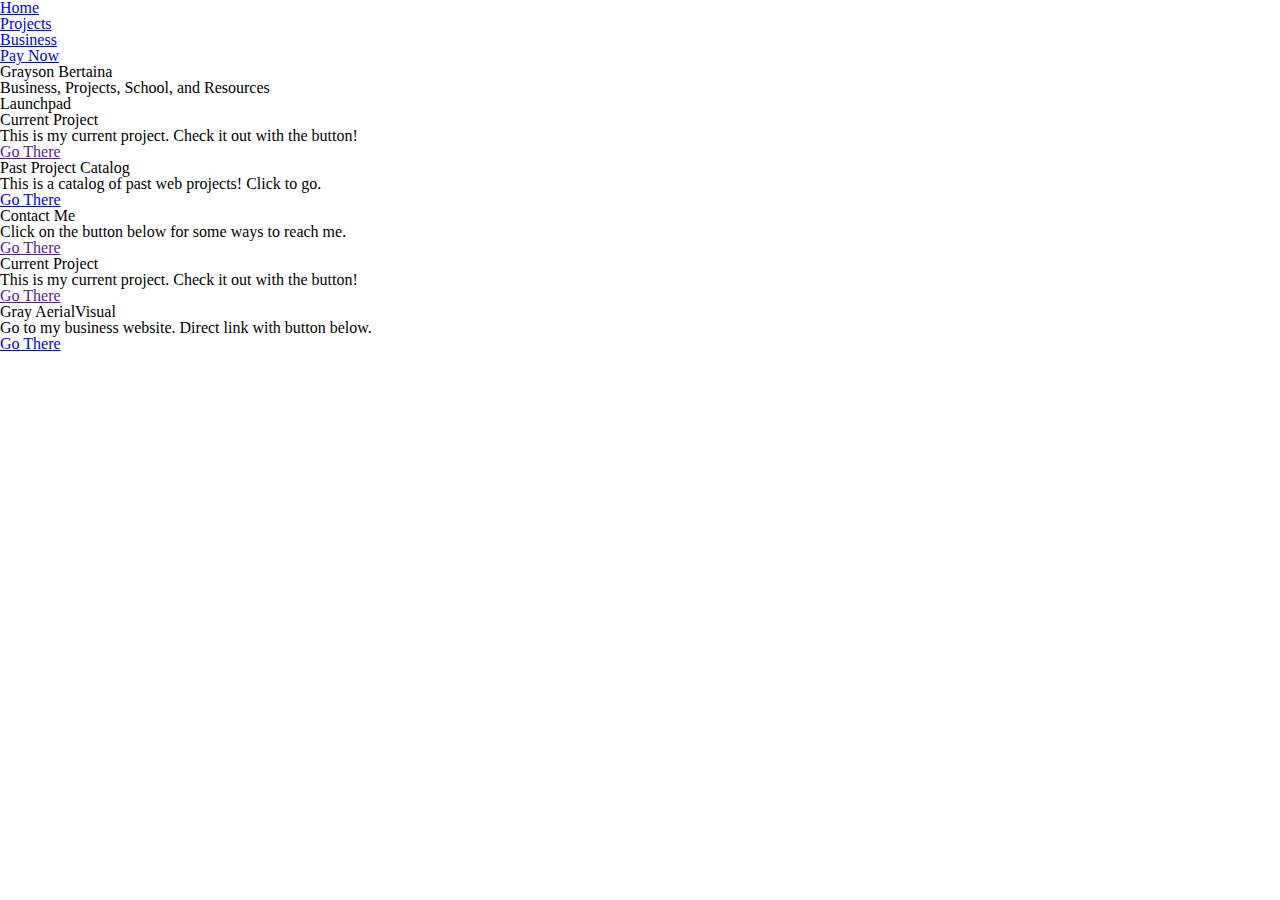
==== index.html @ cfe3fac4 "Updates" ====
<!DOCTYPE html>
<html lang="en" dir="ltr">
  <head>
    <meta charset="utf-8" name="viewport" content="width=device-width,initial-scale=1.0">
    <link href="./resources/css/reset.css" type="text/css" rel="stylesheet" />
    <link href="./resources/css/style.css" type="text/css" rel="stylesheet" />
    <link href="https://fonts.googleapis.com/css?family=Source+Sans+Pro:300,300i,400,400i,700,700i|Titillium+Web:300,300i,400,400i,700,700i" rel="stylesheet">
    <link href="./resources/css/480.css" media="screen and (max-width: 480px)" type="text/css" rel="stylesheet" />
    <link href="./resources/css/768.css" media="screen and (min-width: 481px) and (max-width:768px)" type="text/css" rel="stylesheet" />
    <link href="./resources/css/1024.css" media="screen and (min-width: 769px) and (max-width: 1024px)" type="text/css" rel="stylesheet" />
    <link href="./resources/css/1440.css" media="screen and (min-width: 1025px) and (max-width: 1440px)" type="text/css" rel="stylesheet" />
    <title>Grayson Bertaina</title>
  </head>
  <body>

    <!-- Start Header -->
    <header id="nav">
      <nav>
        <a href="#"><li>Home</li></a>
        <a href="projects.html"><li>Projects</li></a>
        <a href="https://grayaerialvisual.com" target="_blank"><li>Business</li></a>
        <a href="https://www.paypal.me/grayaerialvisual"><li>Pay Now</li></a>
      </nav>
    </header>


    <!-- End Header -->


    <!-- Start Landing Page Section -->

    <div class="page-container">

      <div class="landing-container">
        <div class="landing">
          <div class="jumbotron">
            <h1>Grayson Bertaina</h1>
            <h2>Business, Projects, School, and Resources</h2>
          </div>
        </div>

        <div class="directions-container">
          <h1 id="title">Launchpad</h1>
          <div class="directions">
            <div class="direction">
              <div class="direction-title">
                <h1>Current Project</h1>
              </div>
              <div class="direction-content">
                <p>This is my current project. Check it out with the button!</p>
              </div>
              <a href=""><div class="direction-button">
                Go There
              </div></a>


            </div>
            <div class="direction">
              <div class="direction-title">
                <h1>Past Project Catalog</h1>
              </div>
              <div class="direction-content">
                <p>This is a catalog of past web projects! Click to go.</p>
              </div>
              <a href="projects.html"><div class="direction-button">
                Go There
              </div></a>


            </div>
            <div class="direction">
              <div class="direction-title">
                <h1>Contact Me</h1>
              </div>
              <div class="direction-content">
                <p>Click on the button below for some ways to reach me.</p>
              </div>
              <a href=""><div class="direction-button">
                Go There
              </div></a>


            </div>
            <div class="direction">
              <div class="direction-title">
                <h1>Current Project</h1>
              </div>
              <div class="direction-content">
                <p>This is my current project. Check it out with the button!</p>
              </div>
              <a href=""><div class="direction-button">
                Go There
              </div></a>


            </div>
            <div class="direction">
              <div class="direction-title">
                <h1>Gray AerialVisual</h1>
              </div>
              <div class="direction-content">
                <p>Go to my business website. Direct link with button below.</p>
              </div>
              <a href="https://grayaerialvisual.com" target="_blank"><div class="direction-button">
                Go There
              </div></a>


            </div>
          </div>

  </body>
</html>
---- resources/css/480.css ----
html {
  color: black;
}
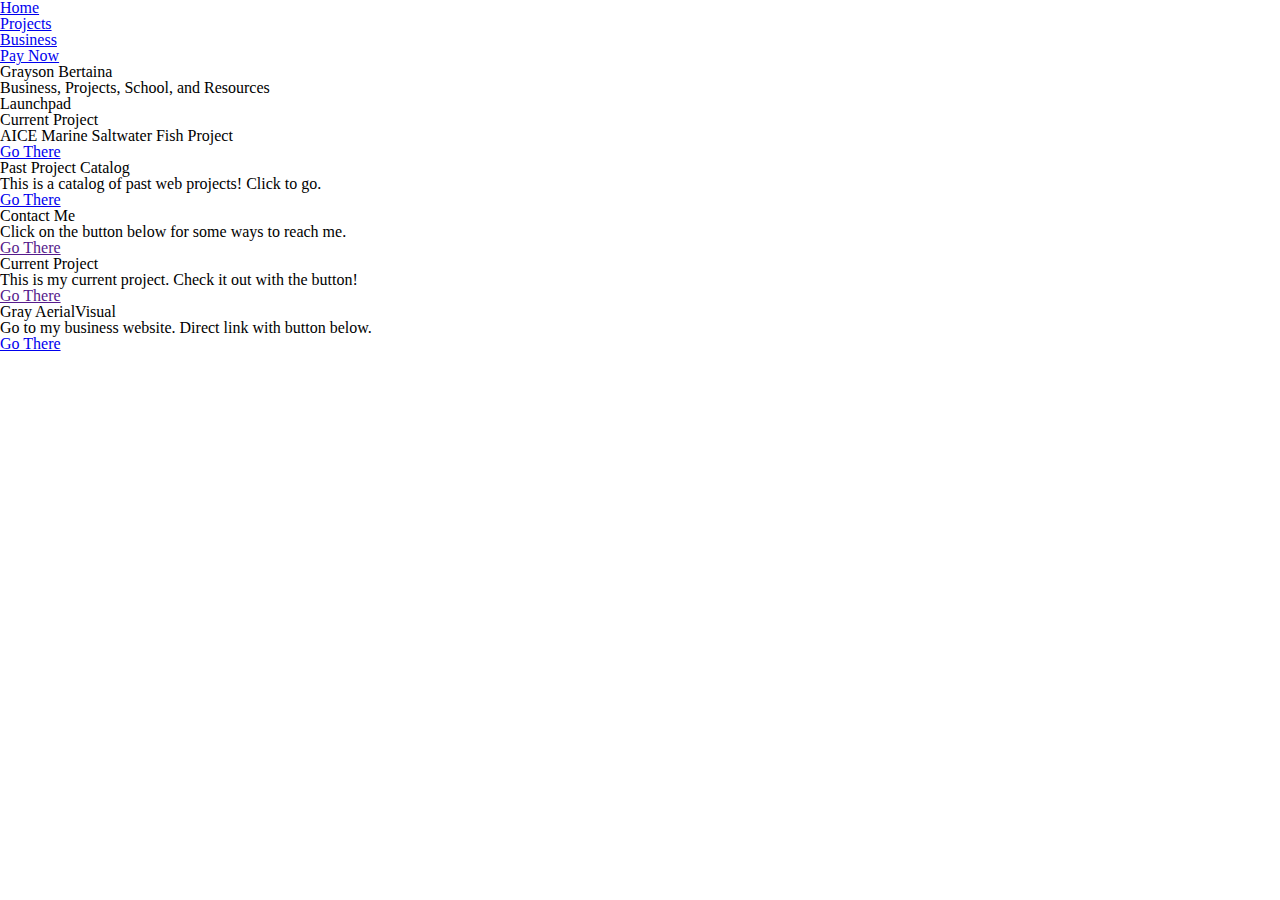
==== commit b7dd010e: "fish" ====
--- a/index.html
+++ b/index.html
@@ -47,9 +47,9 @@
                 <h1>Current Project</h1>
               </div>
               <div class="direction-content">
-                <p>This is my current project. Check it out with the button!</p>
+                <p>AICE Marine Saltwater Fish Project</p>
               </div>
-              <a href=""><div class="direction-button">
+              <a href="fish.html"><div class="direction-button">
                 Go There
               </div></a>
 
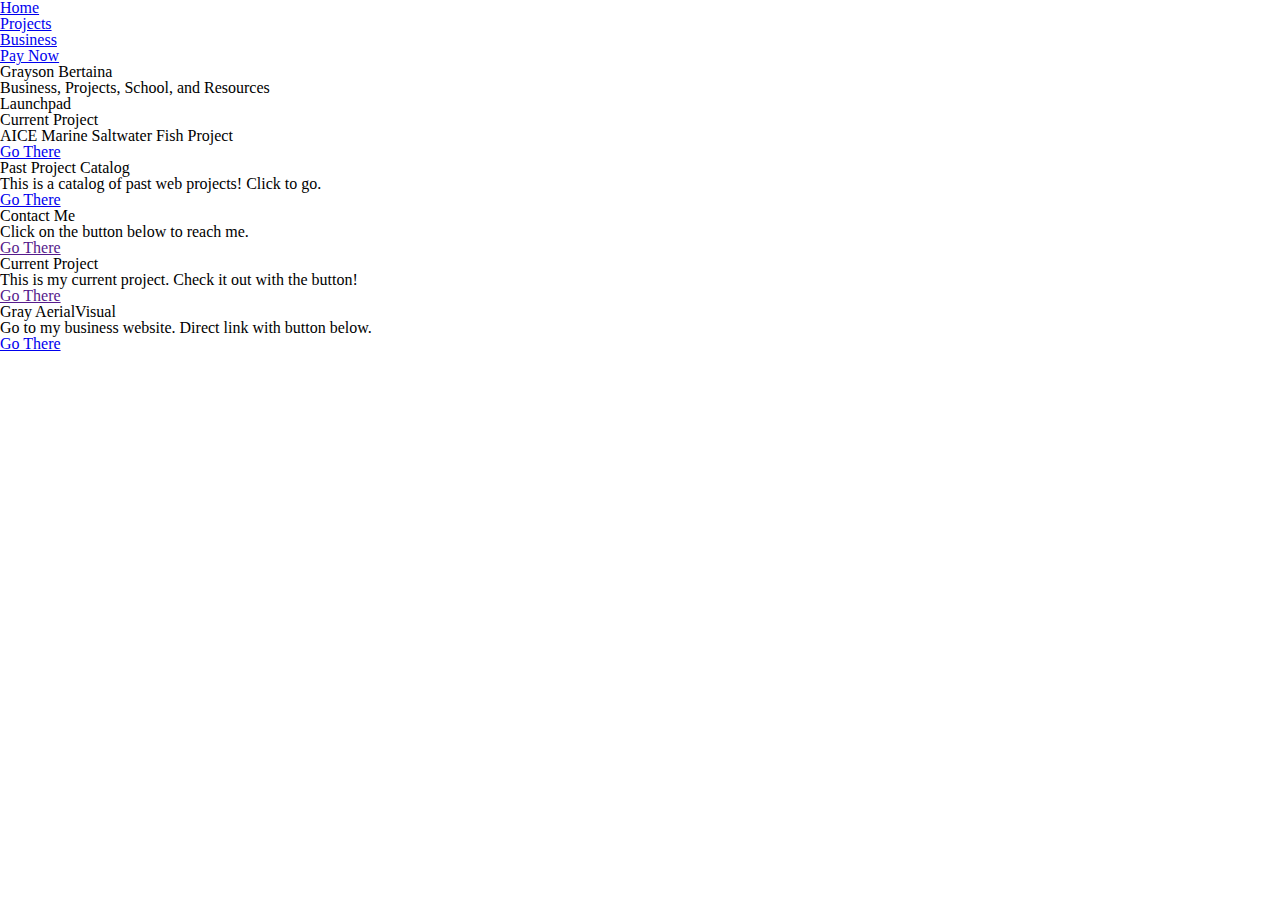
==== commit 315c6870: "food web" ====
--- a/index.html
+++ b/index.html
@@ -73,7 +73,7 @@
                 <h1>Contact Me</h1>
               </div>
               <div class="direction-content">
-                <p>Click on the button below for some ways to reach me.</p>
+                <p>Click on the button below to reach me.</p>
               </div>
               <a href=""><div class="direction-button">
                 Go There
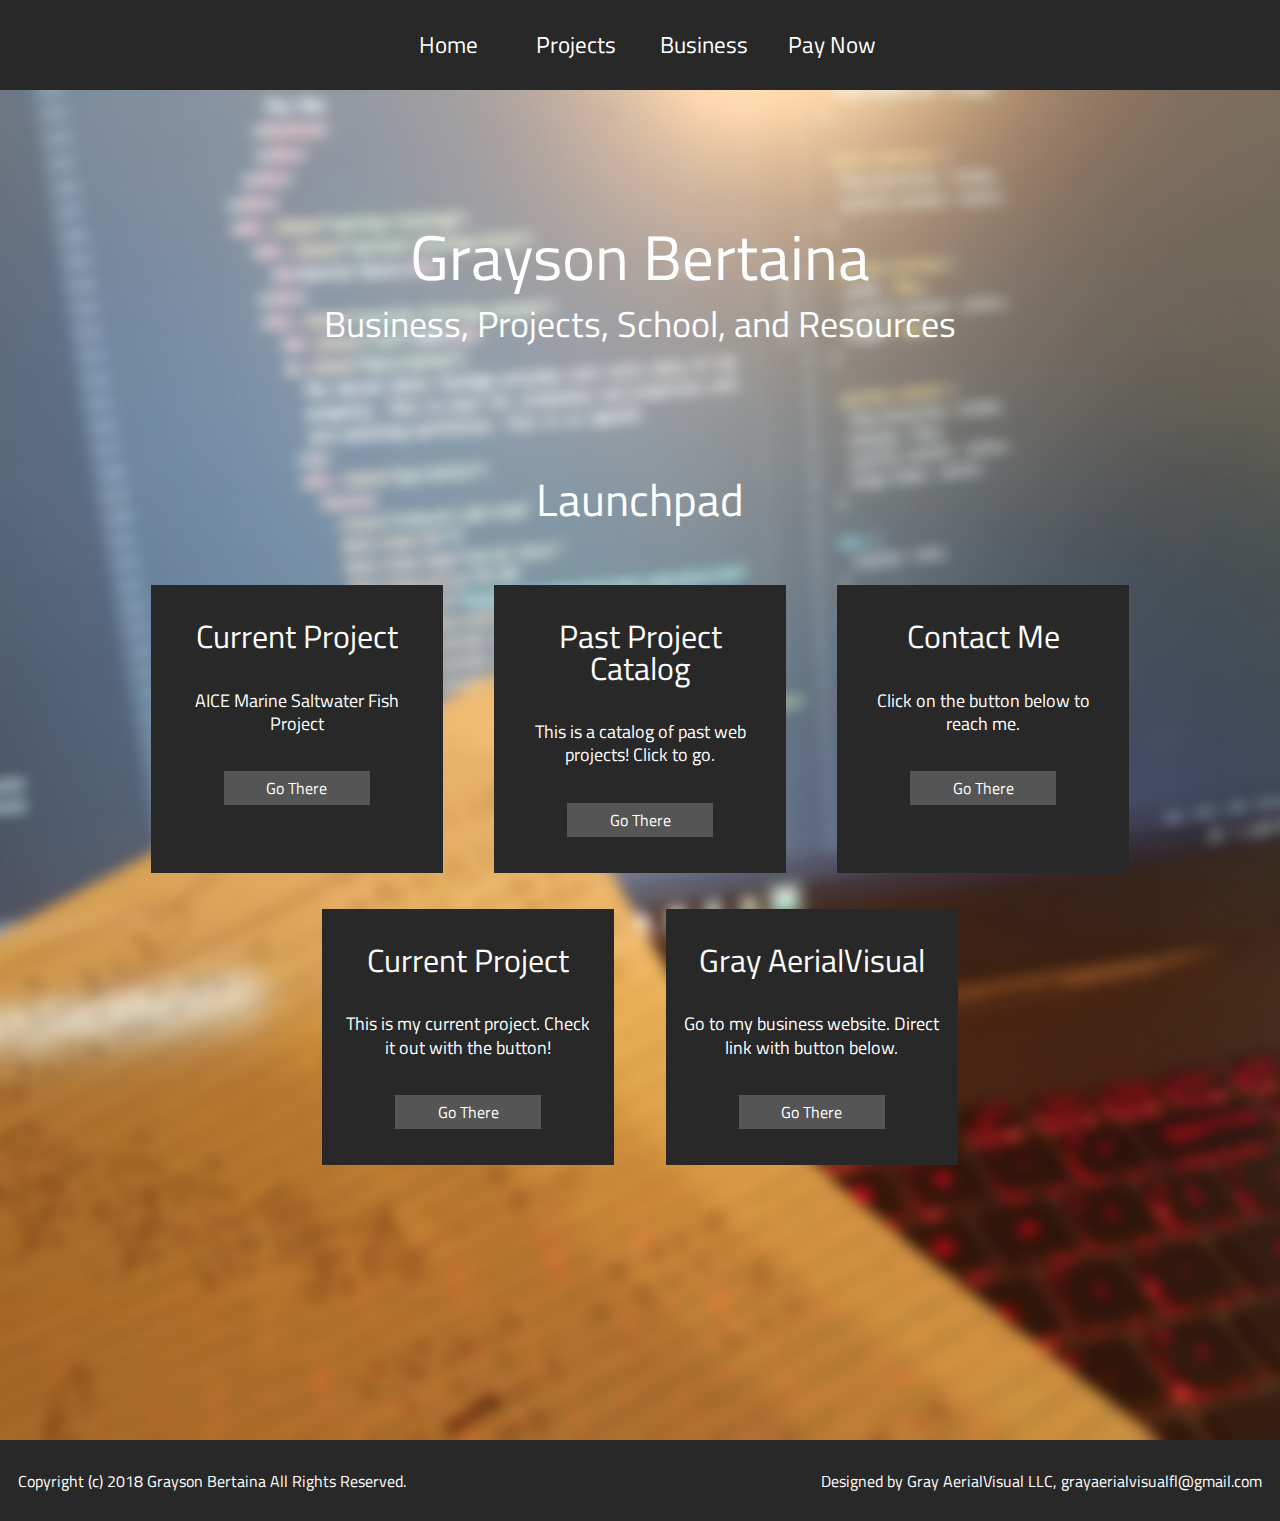
==== commit f3adc37c: "footer" ====
--- a/index.html
+++ b/index.html
@@ -108,6 +108,15 @@
 
             </div>
           </div>
+        </div>
+      </div>
+
+          <div class="footer">
+            <footer>
+              <h1>Copyright (c) 2018 Grayson Bertaina All Rights Reserved.</h1>
+              <h1>Designed by Gray AerialVisual LLC, grayaerialvisualfl@gmail.com</h1>
+            </footer>
+          </div>
 
   </body>
 </html>
--- a/resources/css/style.css
+++ b/resources/css/style.css
@@ -0,0 +1,139 @@
+html {
+  font-family: "Titillium Web", sans-serif;
+  color: white;
+}
+
+/* Header */
+
+header {
+  height: 10vh;
+  background-color: #282828;
+  color: white;
+  list-style: none;
+  display: flex;
+  justify-content: center;
+  align-items: center;
+}
+
+nav {
+  display: flex;
+  flex-direction: row;
+}
+
+nav li {
+  width: 10vw;
+  justify-content: center;
+  display: flex;
+  font-size: 2.5vh;
+}
+
+a {
+  text-decoration: none;
+  color: white;
+}
+
+header a:hover {
+  color: #555555;
+}
+
+/* Landing */
+
+.landing-container {
+  height: 150vh;
+  background-image: url("../../resources/images/background.jpg");
+  background-size: cover;
+  background-position: center;
+  background-repeat: no-repeat;
+
+}
+
+.landing {
+  display: flex;
+  justify-content: center;
+  flex-direction: column;
+}
+
+.jumbotron {
+  margin-top: 15vh;
+  color: white;
+  text-align: center;
+}
+
+.jumbotron h1 {
+  font-size: 7vh;
+}
+
+.jumbotron h2 {
+  font-size: 4vh;
+  margin-top: 2vh;
+}
+
+/* Directions */
+
+#title {
+  font-size: 5vh;
+  margin-bottom: 5vh;
+}
+
+.directions-container {
+  display: flex;
+  flex-direction: column;
+  align-items: center;
+  margin: 15vh auto;
+}
+
+.directions {
+  display: flex;
+  flex-direction: row;
+  flex-wrap: wrap;
+  justify-content: center;
+}
+
+.direction {
+  display: flex;
+  flex-direction: column;
+  width: 20vw;
+  text-align: center;
+  background-color: #282828;
+  padding: 2vh;
+  margin: 2vh 2vw;
+  flex-shrink: 1;
+}
+
+.direction-title {
+  font-size: 3.5vh;
+}
+
+.direction div {
+  margin: 2vh auto;
+}
+
+.direction-content {
+  font-size: 2vh;
+  line-height: 1.3;
+}
+
+.direction-button {
+  background-color: #555555;
+  padding: 1vh;
+  width: 10vw;
+}
+
+.direction-button:hover {
+  background-color: #282828;
+  background-color: #882829;
+}
+
+/* Footer */
+
+footer {
+  background-color: #282828;
+  display: flex;
+  justify-content: space-between;
+  height: 9vh;
+  align-items: center;
+}
+
+footer h1 {
+  margin: 2vh;
+}
